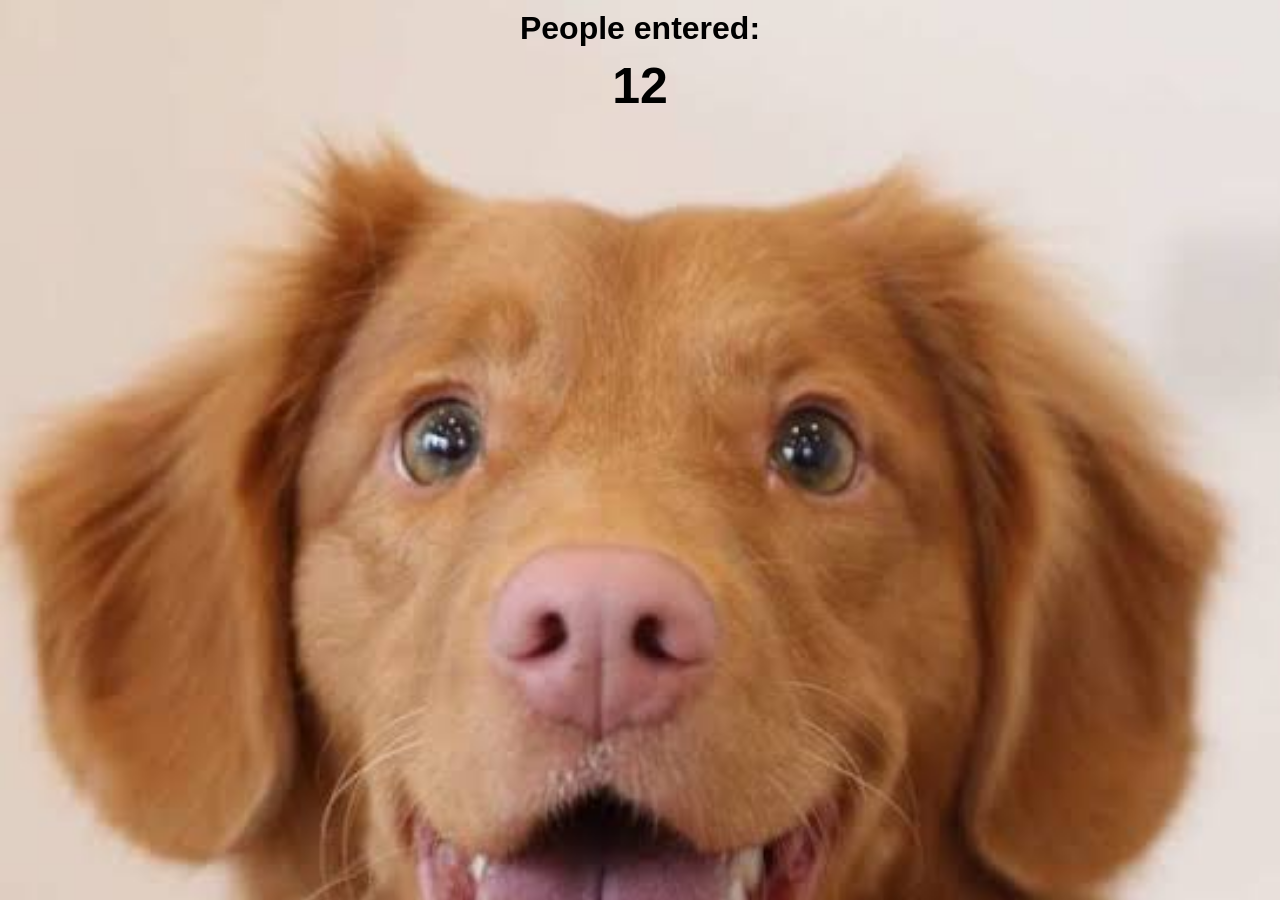
==== javascript/passenger-counter.html @ e0e9db74 "my attempt to create a passenger counter am attempting to create a passenger counter and will be upd" ====
<html>
<head>
    <link rel="stylesheet" href="css/index.css">
</head>
<body>
    <h1> People entered: </h1>
    <h2 id="count-el">0</h2>
    <script>
         document.getElementById("count-el").innerText=12
    </script>
</body>





</html>
---- javascript/css/index.css ----
body {
    background-image: url(IMG_1108.JPG);
    background-size: cover;
    font-family: -apple-system, BlinkMacSystemFont, 'Segoe UI', Roboto, Oxygen, Ubuntu, Cantarell, 'Open Sans', 'Helvetica Neue', sans-serif;
    font-weight: bold;
    text-align: center;
}

h1 {
    margin-top: 10px;
    margin-bottom: 10px;
}

h2 {
    font-size: 50px;
    margin-top: 0;
    margin-bottom: 20px;
}

button {
    border: none;
    padding-top: 10px;
    padding-bottom: 10px;
    color: white;
    font-weight: bold;
    width: 200px;
    margin-bottom: 5px;
    border-radius: 5px;
}

#increment-btn {
    background: darkred;
}

#save-btn {
    background: darkgreen;
}
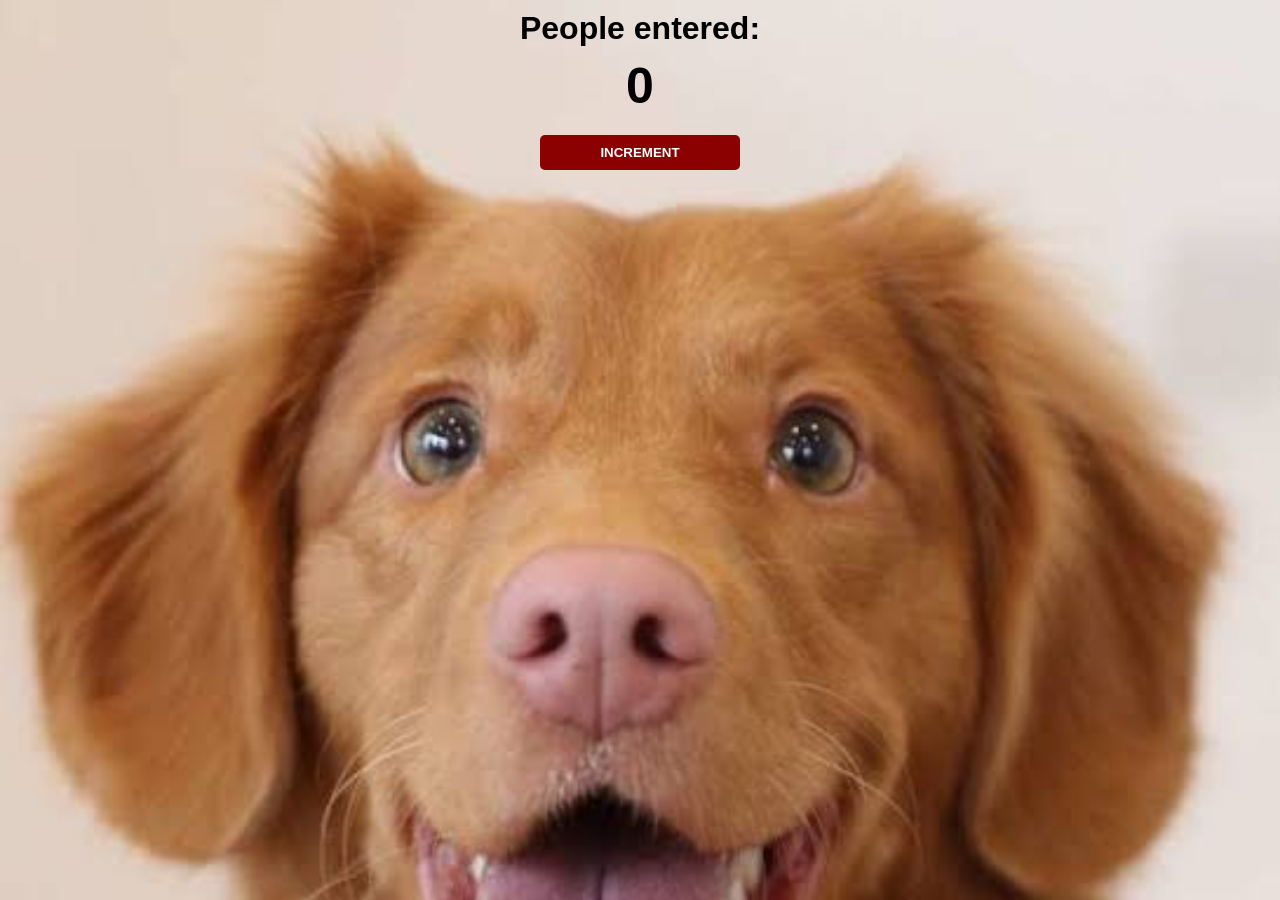
==== commit e213d65c: "new update completed on 11th of june 2022. i added the countEL so the html page increase upon being " ====
--- a/javascript/passenger-counter.html
+++ b/javascript/passenger-counter.html
@@ -5,8 +5,8 @@
 <body>
     <h1> People entered: </h1>
     <h2 id="count-el">0</h2>
-    <script>
-         document.getElementById("count-el").innerText=12
+    <button id="increment-btn"onclick="increment()">INCREMENT</button>
+    <script src="index.js"> </script>
     </script>
 </body>
 
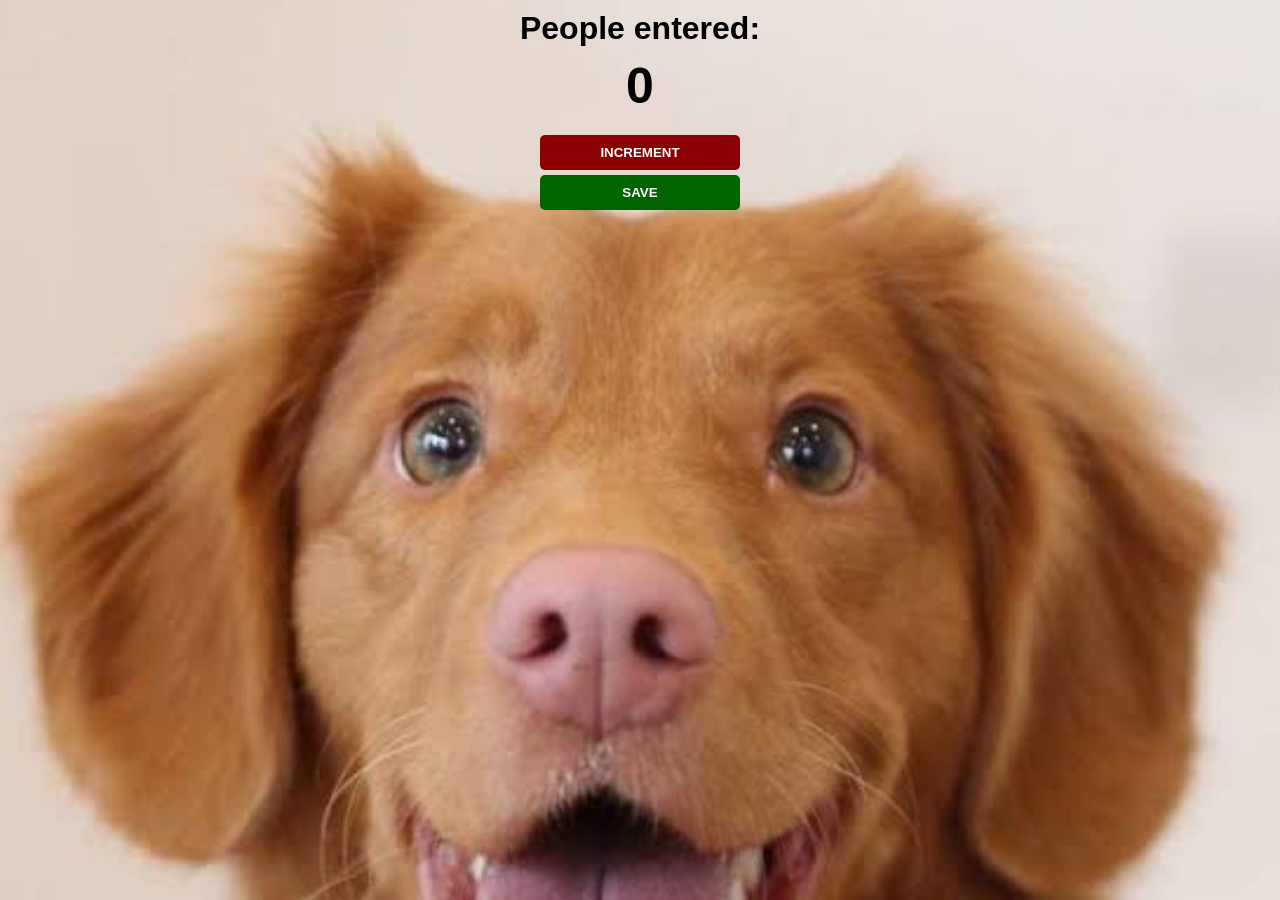
==== commit 9c4cf310: "new addition added a save function" ====
--- a/javascript/passenger-counter.html
+++ b/javascript/passenger-counter.html
@@ -6,6 +6,8 @@
     <h1> People entered: </h1>
     <h2 id="count-el">0</h2>
     <button id="increment-btn"onclick="increment()">INCREMENT</button>
+    <br>
+    <button id="save-btn"onclick="save()">SAVE</button>
     <script src="index.js"> </script>
     </script>
 </body>
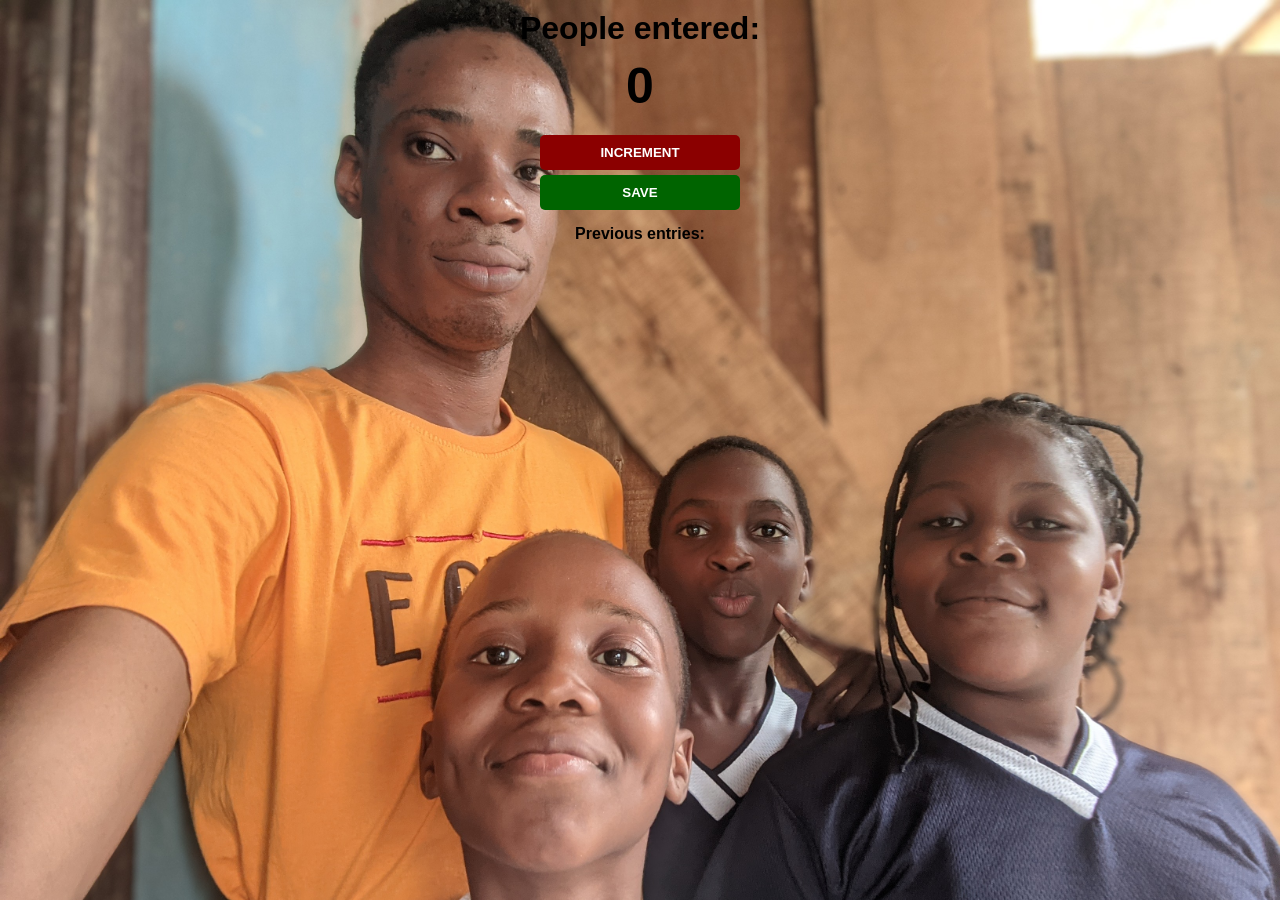
==== commit 69e1af9d: "index" ====
--- a/javascript/passenger-counter.html
+++ b/javascript/passenger-counter.html
@@ -1,4 +1,5 @@
-<html>
+<!DOCTYPE html>
+<html lang="en">
 <head>
     <link rel="stylesheet" href="css/index.css">
 </head>
@@ -8,6 +9,7 @@
     <button id="increment-btn"onclick="increment()">INCREMENT</button>
     <br>
     <button id="save-btn"onclick="save()">SAVE</button>
+    <p id="save-el"> Previous entries:</p>
     <script src="index.js"> </script>
     </script>
 </body>
--- a/javascript/css/index.css
+++ b/javascript/css/index.css
@@ -1,6 +1,6 @@
 body {
-    background-image: url(IMG_1108.JPG);
-    background-size: cover;
+    background-image: url(PXL_20220601_102056614.PORTRAIT.jpg);
+    background-size:cover;
     font-family: -apple-system, BlinkMacSystemFont, 'Segoe UI', Roboto, Oxygen, Ubuntu, Cantarell, 'Open Sans', 'Helvetica Neue', sans-serif;
     font-weight: bold;
     text-align: center;
@@ -34,4 +34,7 @@
 
 #save-btn {
     background: darkgreen;
+}
+p{ margin-top: 10px;
+    margin-bottom: 10px;
 }
